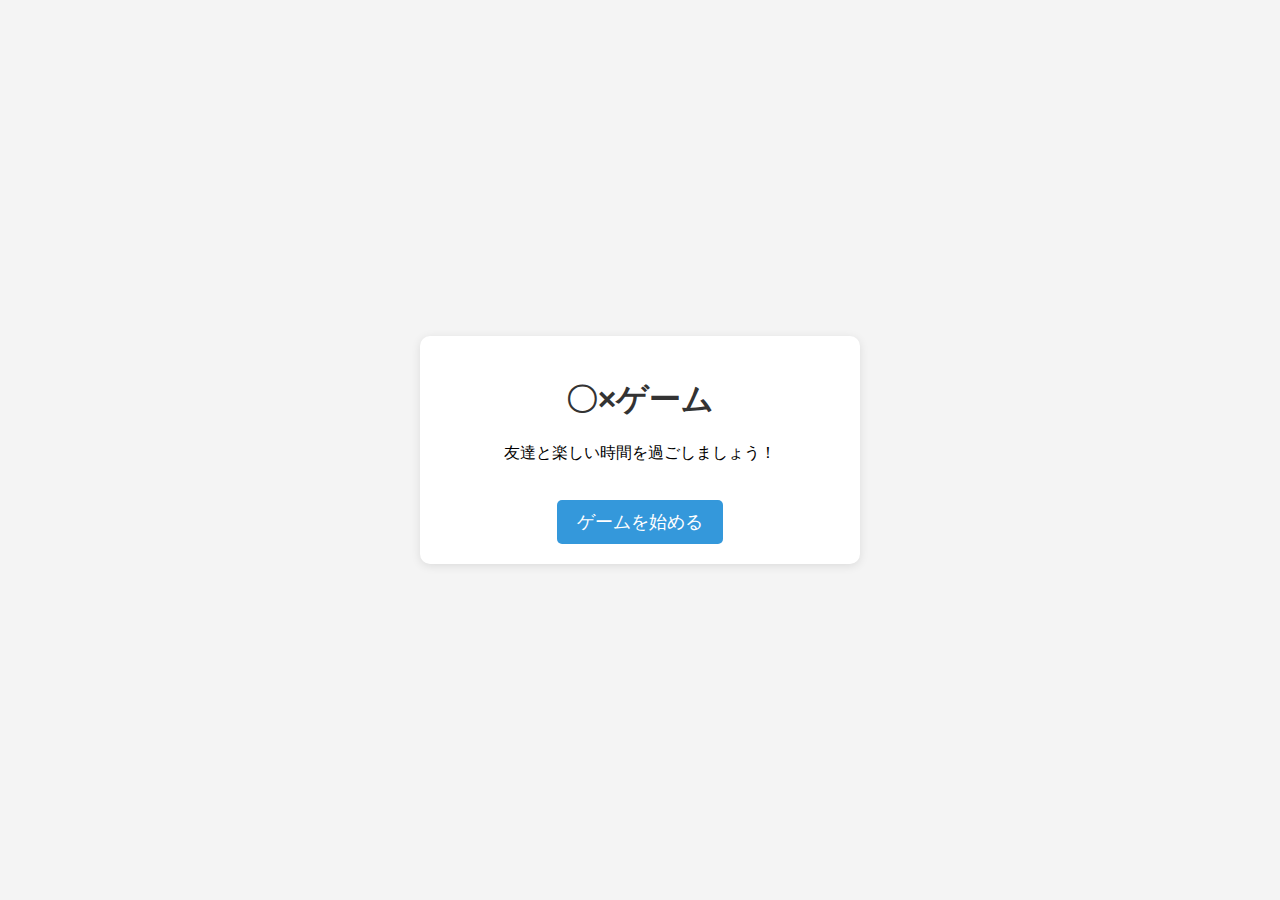
==== game.html @ 400bc607 "add_reset_board" ====
<!DOCTYPE html>
<html>
<head>
    <title>〇×ゲーム - ホーム</title>
    <style>
        body {
            font-family: Arial, sans-serif;
            background-color: #f4f4f4;
            margin: 0;
            padding: 0;
            display: flex;
            justify-content: center;
            align-items: center;
            min-height: 100vh;
        }

        .container {
            background-color: #fff;
            border-radius: 10px;
            padding: 20px;
            box-shadow: 0px 2px 10px rgba(0, 0, 0, 0.1);
            text-align: center;
            width: 400px;
        }

        h1 {
            color: #333;
        }

        button {
            background-color: #3498db;
            color: #fff;
            border: none;
            padding: 10px 20px;
            margin-top: 20px;
            border-radius: 5px;
            font-size: 18px;
            cursor: pointer;
        }

        button:hover {
            background-color: #2980b9;
        }
    </style>
</head>
<body>
    <div class="container">
        <h1>〇×ゲーム</h1>
        <p>友達と楽しい時間を過ごしましょう！</p>
        <button id="startButton">ゲームを始める</button>
    </div>

    <script>
        const startButton = document.getElementById("startButton");

        startButton.addEventListener("click", () => {
            window.location.href = "index.html"; // ゲーム画面に遷移
        });
    </script>
</body>
</html>
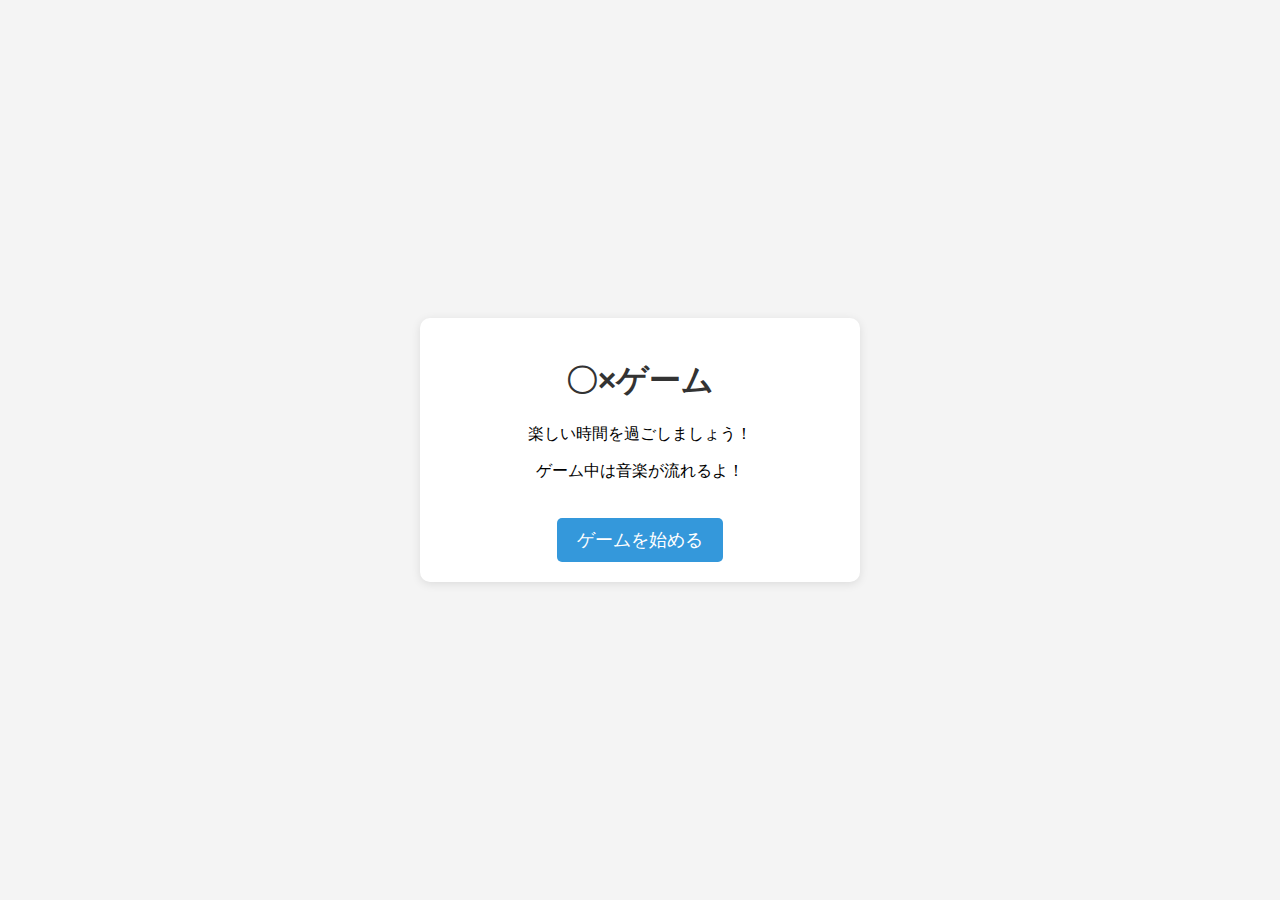
==== commit 1c7e3c23: "complited" ====
--- a/game.html
+++ b/game.html
@@ -1,61 +1,19 @@
 <!DOCTYPE html>
 <html>
 <head>
+    <meta charset="UTF-8">
+    <meta name="viewport" content="width=device-width, initial-scale=1.0">
+    <meta http-equiv="X-UA-Compatible" content="ie=edge">
+    <link rel="stylesheet" href="game.css">
     <title>〇×ゲーム - ホーム</title>
-    <style>
-        body {
-            font-family: Arial, sans-serif;
-            background-color: #f4f4f4;
-            margin: 0;
-            padding: 0;
-            display: flex;
-            justify-content: center;
-            align-items: center;
-            min-height: 100vh;
-        }
-
-        .container {
-            background-color: #fff;
-            border-radius: 10px;
-            padding: 20px;
-            box-shadow: 0px 2px 10px rgba(0, 0, 0, 0.1);
-            text-align: center;
-            width: 400px;
-        }
-
-        h1 {
-            color: #333;
-        }
-
-        button {
-            background-color: #3498db;
-            color: #fff;
-            border: none;
-            padding: 10px 20px;
-            margin-top: 20px;
-            border-radius: 5px;
-            font-size: 18px;
-            cursor: pointer;
-        }
-
-        button:hover {
-            background-color: #2980b9;
-        }
-    </style>
 </head>
 <body>
     <div class="container">
         <h1>〇×ゲーム</h1>
-        <p>友達と楽しい時間を過ごしましょう！</p>
+        <p>楽しい時間を過ごしましょう！</p>
+        <p>ゲーム中は音楽が流れるよ！</p>
         <button id="startButton">ゲームを始める</button>
     </div>
-
-    <script>
-        const startButton = document.getElementById("startButton");
-
-        startButton.addEventListener("click", () => {
-            window.location.href = "index.html"; // ゲーム画面に遷移
-        });
-    </script>
+    <script src="game.js"></script>
 </body>
 </html>
--- a/game.css
+++ b/game.css
@@ -0,0 +1,38 @@
+body {
+    font-family: Arial, sans-serif;
+    background-color: #f4f4f4;
+    margin: 0;
+    padding: 0;
+    display: flex;
+    justify-content: center;
+    align-items: center;
+    min-height: 100vh;
+}
+
+.container {
+    background-color: #fff;
+    border-radius: 10px;
+    padding: 20px;
+    box-shadow: 0px 2px 10px rgba(0, 0, 0, 0.1);
+    text-align: center;
+    width: 400px;
+}
+
+h1 {
+    color: #333;
+}
+
+button {
+    background-color: #3498db;
+    color: #fff;
+    border: none;
+    padding: 10px 20px;
+    margin-top: 20px;
+    border-radius: 5px;
+    font-size: 18px;
+    cursor: pointer;
+}
+
+button:hover {
+    background-color: #2980b9;
+}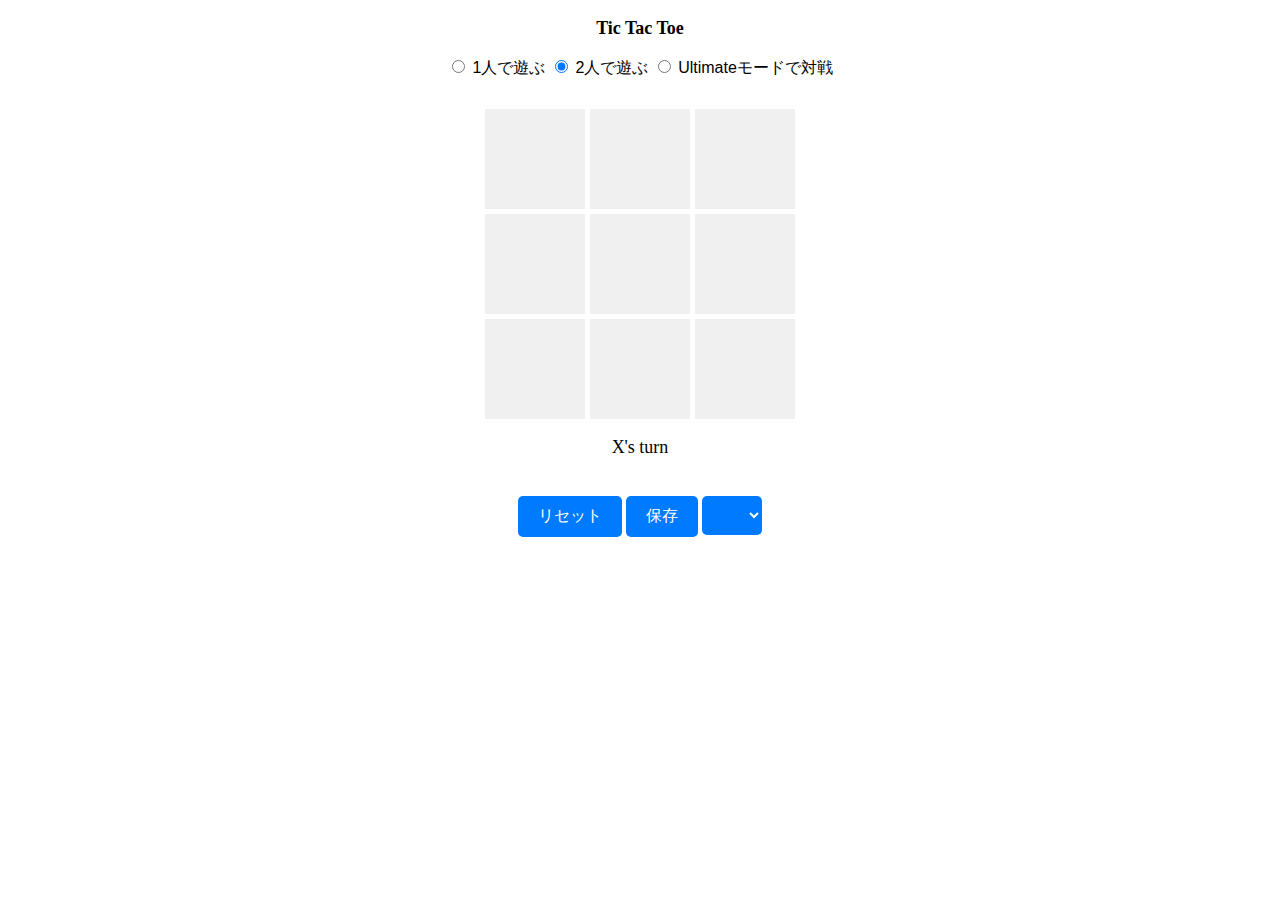
==== commit dd9112ea: "revised-2" ====
--- a/game.html
+++ b/game.html
@@ -1,19 +1,49 @@
-<!DOCTYPE html>
-<html>
-<head>
-    <meta charset="UTF-8">
-    <meta name="viewport" content="width=device-width, initial-scale=1.0">
-    <meta http-equiv="X-UA-Compatible" content="ie=edge">
-    <link rel="stylesheet" href="game.css">
-    <title>〇×ゲーム - ホーム</title>
-</head>
-<body>
-    <div class="container">
-        <h1>〇×ゲーム</h1>
-        <p>楽しい時間を過ごしましょう！</p>
-        <p>ゲーム中は音楽が流れるよ！</p>
-        <button id="startButton">ゲームを始める</button>
-    </div>
-    <script src="game.js"></script>
-</body>
-</html>
+
+<!DOCTYPE html>
+<html lang="ja">
+<head>
+    <meta charset="UTF-8">
+    <meta name="viewport" content="width=device-width, initial-scale=1.0">
+    <meta http-equiv="X-UA-Compatible" content="ie=edge">
+    <title>Tic Tac Toe</title>
+    <link rel="stylesheet" href="game.css">
+</head>
+<body>
+    <h1>Tic Tac Toe</h1>
+
+
+    <form id="gameModeForm">
+        <label>
+            <input type="radio" name="mode" value="1"> 1人で遊ぶ
+        </label>
+        <label>
+            <input type="radio" name="mode" value="2" checked> 2人で遊ぶ  
+        </label>
+        <label>
+            <input type="radio" name="mode" value="3"> Ultimateモードで対戦  
+
+        </label>
+    </form>
+    
+    <div class="board">
+        <div class="cell" onclick="makeMove(this)"></div>
+        <div class="cell" onclick="makeMove(this)"></div>
+        <div class="cell" onclick="makeMove(this)"></div>
+        <div class="cell" onclick="makeMove(this)"></div>
+        <div class="cell" onclick="makeMove(this)"></div>
+        <div class="cell" onclick="makeMove(this)"></div>
+        <div class="cell" onclick="makeMove(this)"></div>
+        <div class="cell" onclick="makeMove(this)"></div>
+        <div class="cell" onclick="makeMove(this)"></div>
+    </div>
+    <div id="turn" class="turn"></div>
+    <button class="menu-button single" onclick="resetBoard()">リセット</button>
+    <button class="menu-button single" onclick="saveGame()">保存</button>
+    <select id="gameSelector" class="menu-button"></select>
+    <audio id="bgm" loop autoplay>
+        <source src="New_Composition_50.mp3" type="audio/mpeg">
+        Your browser dose not support the audio element.
+    </audio>
+    <script src="game.js"></script>
+</body>
+</html>
--- a/game.css
+++ b/game.css
@@ -1,38 +1,62 @@
-body {
-    font-family: Arial, sans-serif;
-    background-color: #f4f4f4;
-    margin: 0;
-    padding: 0;
-    display: flex;
-    justify-content: center;
-    align-items: center;
-    min-height: 100vh;
-}
-
-.container {
-    background-color: #fff;
-    border-radius: 10px;
-    padding: 20px;
-    box-shadow: 0px 2px 10px rgba(0, 0, 0, 0.1);
-    text-align: center;
-    width: 400px;
-}
-
-h1 {
-    color: #333;
-}
-
-button {
-    background-color: #3498db;
-    color: #fff;
-    border: none;
-    padding: 10px 20px;
-    margin-top: 20px;
-    border-radius: 5px;
-    font-size: 18px;
-    cursor: pointer;
-}
-
-button:hover {
-    background-color: #2980b9;
+body {
+    font-family: Arial, sans-serif;
+    text-align: center;
+}
+
+.board {
+    display: grid;
+    grid-template-columns: repeat(3, 100px);
+    grid-gap: 5px;
+    margin-top: 30px;
+    justify-content: center;
+}
+
+.cell {
+    width: 100px;
+    height: 100px;
+    background-color: #f0f0f0;
+    display: flex;
+    align-items: center;
+    justify-content: center;
+    font-size: 24px;
+    cursor: pointer;
+    transition: background-color 0.3s;
+}
+
+.cell.X::before {
+    content: 'X';
+}
+
+.cell.O::before {
+    content: 'O';
+}
+
+.cell:hover {
+    background-color: #d0d0d0;
+}
+
+.menu-button {
+    margin-top: 20px;
+    padding: 10px 20px;
+    font-size: 16px;
+    background-color: #007bff;
+    color: white;
+    border: none;
+    border-radius: 5px;
+    cursor: pointer;
+    transition: background-color 0.3s;
+}
+
+.reset-button:hover {
+    background-color: #0056b3;
+}
+
+.turn,h1{
+    margin: 2vh;
+    font-family: "Arial Black","Times New Roman", Times, sans-serif;
+    font-size: large;
+}
+
+.menu-button:active{
+    background-color: #dae335;
 }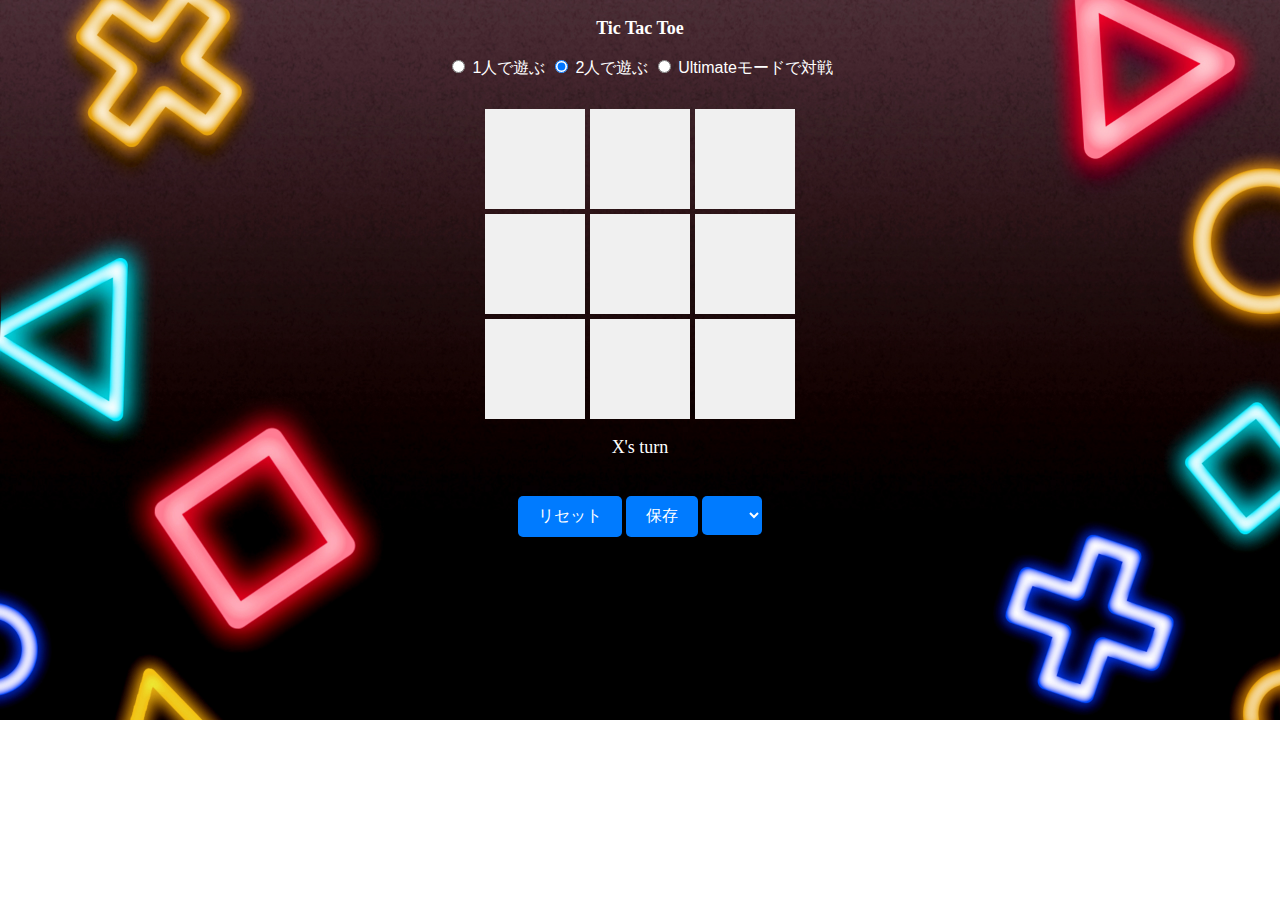
==== commit f316197f: "completed" ====
--- a/game.html
+++ b/game.html
@@ -12,7 +12,7 @@
     <h1>Tic Tac Toe</h1>
 
 
-    <form id="gameModeForm">
+    <form id="gameModeForm" class="variation">
         <label>
             <input type="radio" name="mode" value="1"> 1人で遊ぶ
         </label>
--- a/game.css
+++ b/game.css
@@ -1,6 +1,9 @@
 body {
     font-family: Arial, sans-serif;
     text-align: center;
+    background-image: url('gameneon02.jpg');
+    background-repeat: no-repeat;
+    background-size: cover;
 }
 
 .board {
@@ -55,8 +58,14 @@
     margin: 2vh;
     font-family: "Arial Black","Times New Roman", Times, sans-serif;
     font-size: large;
+    color: white;
 }
 
 .menu-button:active{
     background-color: #dae335;
-}+}
+
+.variation{
+    color: white;
+}
+
